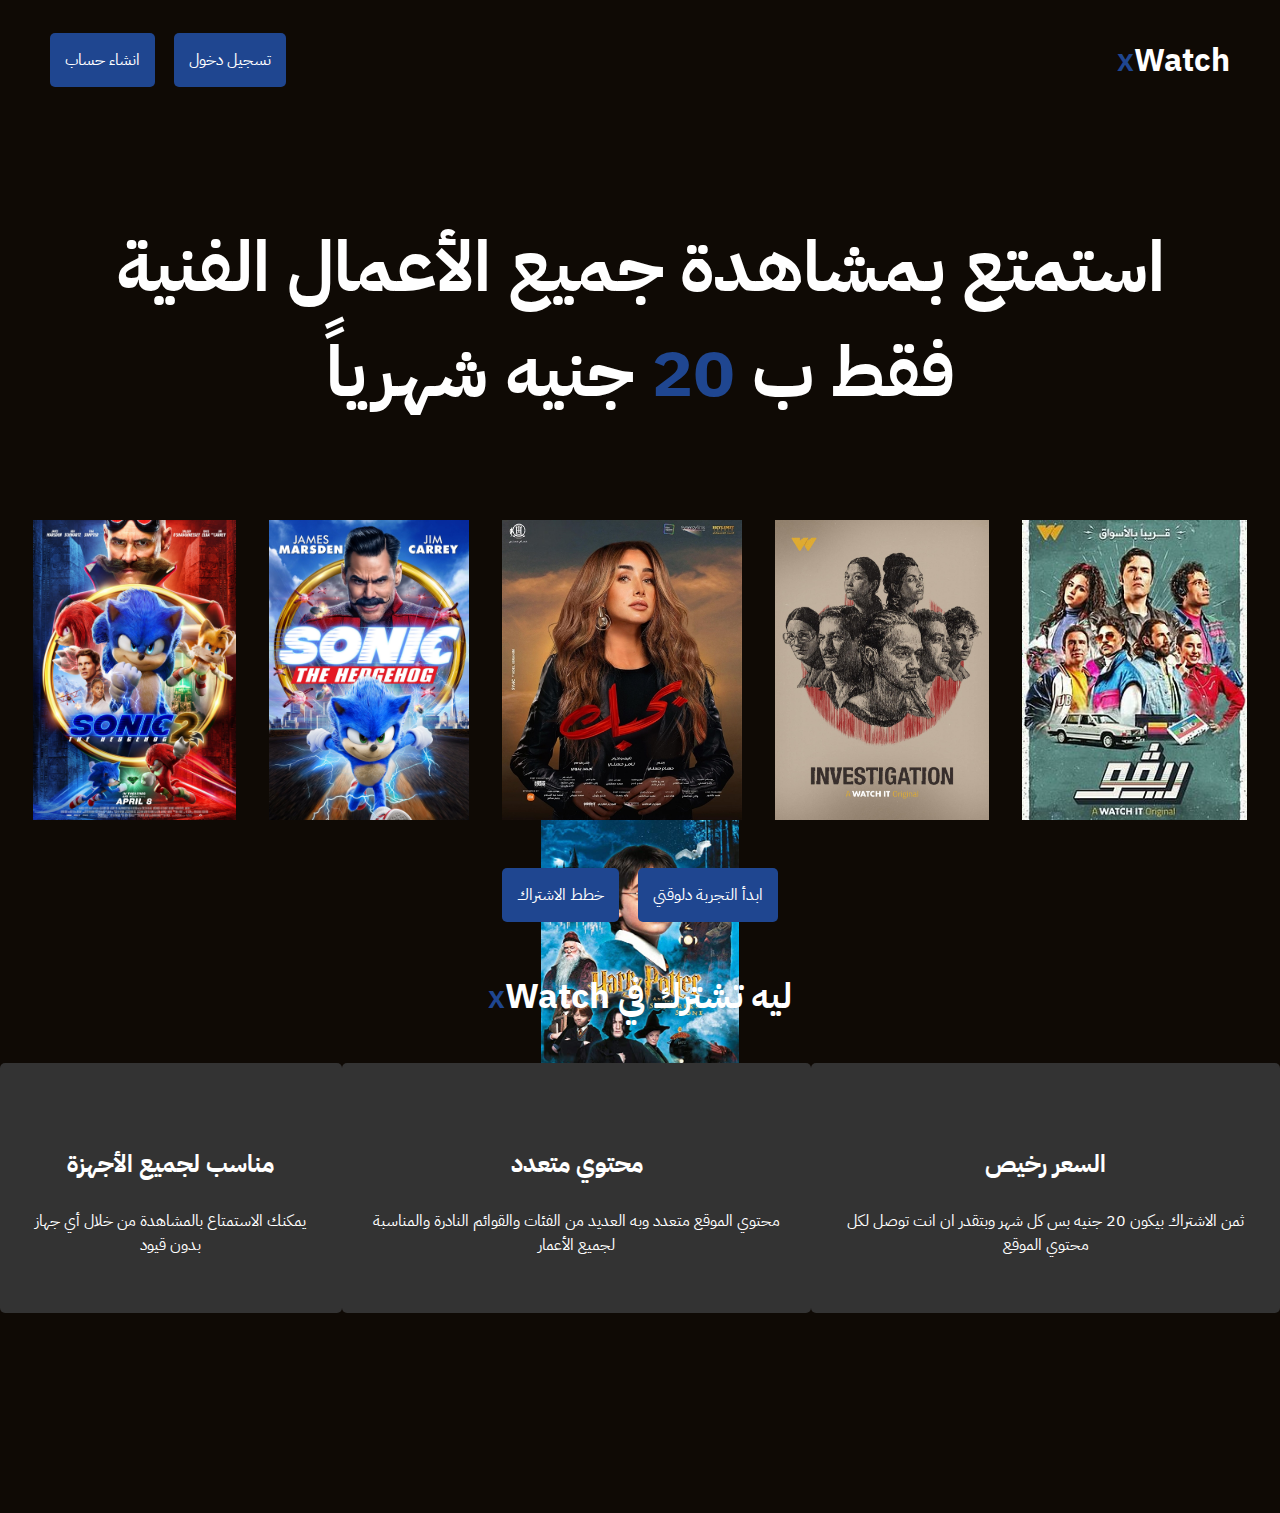
==== index.html @ 6e275387 "Adding the first day tasks" ====
<!DOCTYPE html>
<html lang="en">
<head>
    <meta charset="UTF-8">
    <meta http-equiv="X-UA-Compatible" content="IE=edge">
    <meta name="viewport" content="width=device-width, initial-scale=1.0">
    <title>XWatch</title>
    <link rel="stylesheet" href="style.css">
    <link rel="stylesheet" href="https://cdnjs.cloudflare.com/ajax/libs/font-awesome/6.2.0/css/all.min.css" integrity="sha512-xh6O/CkQoPOWDdYTDqeRdPCVd1SpvCA9XXcUnZS2FmJNp1coAFzvtCN9BmamE+4aHK8yyUHUSCcJHgXloTyT2A==" 
    crossorigin="anonymous" referrerpolicy="no-referrer" />
    <link rel="preconnect" href="https://fonts.googleapis.com">
    <link rel="preconnect" href="https://fonts.gstatic.com" crossorigin>
    <link href="https://fonts.googleapis.com/css2?family=IBM+Plex+Sans+Arabic:wght@100;200;300;400;500;600;700&family=Lalezar&display=swap" rel="stylesheet">
</head>
<body>
    <div class="container">
        <div class="header">
            <div class="logo">
                <h1><span>X</span>Watch</h1>
            </div>
            <div class="nav">
                <a href="" class="btn">تسجيل دخول</a>
                <a href="" class="btn">انشاء حساب</a>
            </div>
        </div>
        <div class="intro">
            <div class="textBox">
                <h1>استمتع بمشاهدة جميع الأعمال الفنية<br> فقط ب <span>20</span> جنيه شهرياً</h1>
            </div>
        </div>
        <div class="introIMG">
            <img src="images/card1.jpg" alt="">
            <img src="images/card2.jpg" alt="">
            <img src="images/card3.jpg" alt="">
            <img src="images/card4.jpg" alt="">
            <img src="images/card5.jpg" alt="">
            <img src="images/card6.jpg" alt="">
        </div>
        <div class="introBtn">
            <div class="btns">
                <a href="" class="btn">ابدأ التجربة دلوقتي</a>
                <a href="" class="btn">خطط الاشتراك</a>
            </div>
        </div>
        <div class="adv">
            <h2 id="title">ليه تشترك في <span>X</span>Watch</h2>
            <div class="advList">
                <div class="ad">
                    <h1><i class="fa-solid fa-coins"></i></h1>
                    <h2>السعر رخيص</h2>
                    <p>ثمن الاشتراك بيكون 20 جنيه بس كل شهر وبتقدر ان انت توصل لكل محتوي الموقع</p>
                </div>
                <div class="ad">
                    <h1><i class="fa-solid fa-tv"></i></h1>
                    <h2>محتوي متعدد</h2>
                    <p>محتوي الموقع متعدد وبه العديد من الفئات والقوائم النادرة والمناسبة لجميع الأعمار</p>
                </div>
                <div class="ad">
                    <h1><i class="fa-solid fa-mobile"></i></h1>
                    <h2>مناسب لجميع الأجهزة</h2>
                    <p>يمكنك الاستمتاع بالمشاهدة من خلال أي جهاز بدون قيود</p>
                </div>
            </div>
        </div>
    </div>
    <!-- Script File -->
    <script src="main.js"></script>
</body>
</html>
---- style.css ----
* {
    padding: 0;
    margin: 0;
    box-sizing: border-box;
}
body {
    direction: rtl;
    font-family: 'IBM Plex Sans Arabic', sans-serif;
    background-color: #0f0a05;
    color: white;
}
.container {
    width: 100%;
    height: 100vh;
}
.container .header {
    width: 100%;
    height: 120px;
    position: fixed;
    top: 0;
    left: 0;
    display: flex;
    justify-content: space-between;
    align-items: center;
    padding: 50px;
    background-color: #0f0a05;
}
.container .header .logo h1 {
    color: white;
}
.container .header .logo h1 span {
    color: #1F4690;
    font-size: 25px;
    font-weight: 900;
}
.nav :first-child {
    margin-left: 15px;
}
.btn {
    width: 240px;
    height: 40px;
    background-color: #1F4690;
    padding: 15px;
    border-radius: 5px;
    color: white;
    text-align: center;
    text-decoration: none;
}
.container .intro {
    margin-top: 120px;
    width: 100%;
    height: 400px;
    display: flex;
    justify-content: center;
    align-items: center;
    text-align: center;
}
.container .intro h1 {
    font-size: 70px;
}
.container .intro h1 span {
    color: #1F4690;
}
.container .introBtn {
    width: 100%;
    height: 150px;
    display: flex;
    justify-content: center;
    align-items: center;
}
.container .introBtn .btns :first-child {
    margin-left: 15px;
}
.container .introIMG {
    width: 100%;
    height: 300px;
    padding: 0;
    display: flex;
    justify-content: space-evenly;
    align-items: center;
    flex-wrap: wrap;
}
.container .introIMG img {
    height: 100%;
}
.container .adv{
    text-align: center;
    padding-bottom: 200px;
}
.container .adv #title {
    font-size: 35px;
    margin-bottom: 40px;
}
.container .adv #title span {
    color: #1F4690;
    font-size: 25px;
    font-weight: 900;
}
.container .adv .advList {
    width: 100%;
    height: 250px;
    display: flex;
    justify-content: space-evenly;
    align-items: center;
}
.container .adv .advList .ad {
    height: 100%;
    background-color: #333;
    padding: 30px;
    display: flex;
    flex-direction: column;
    justify-content: space-evenly;
    align-items: center;
    border-radius: 5px;
}
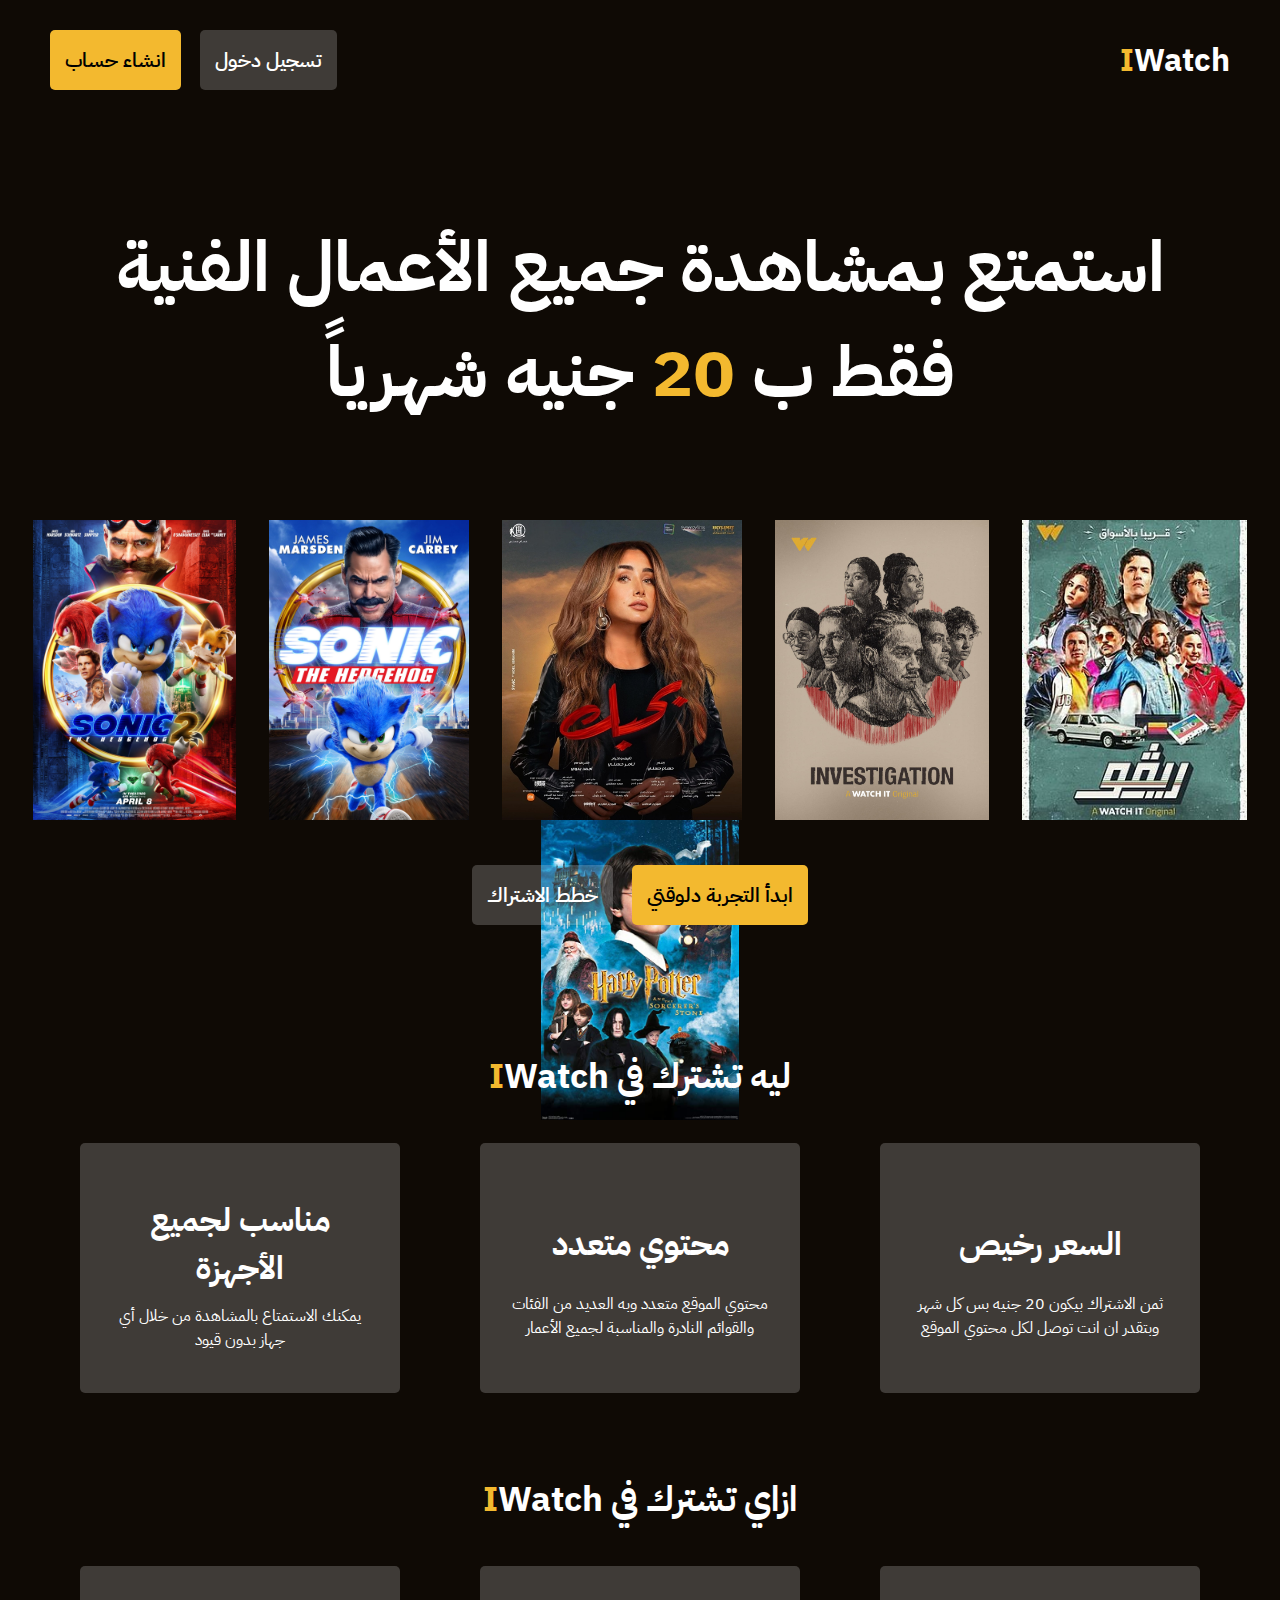
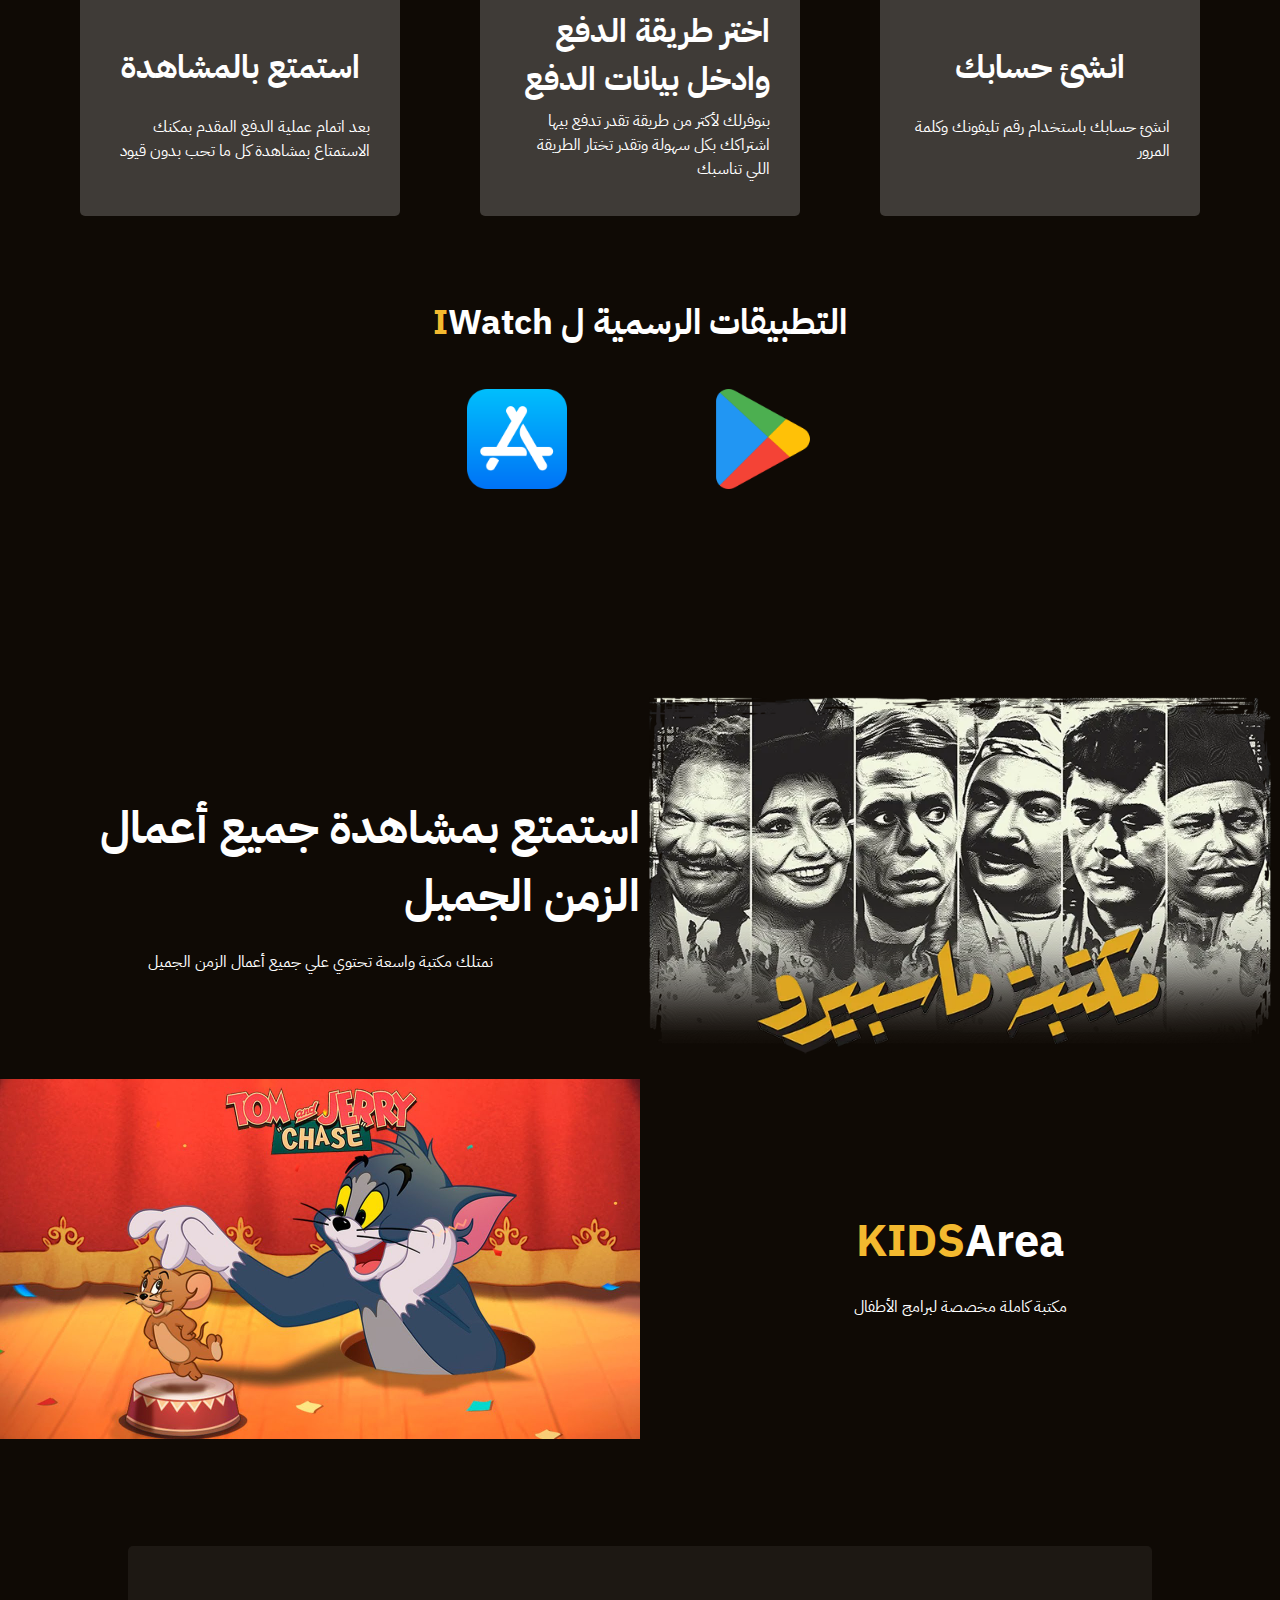
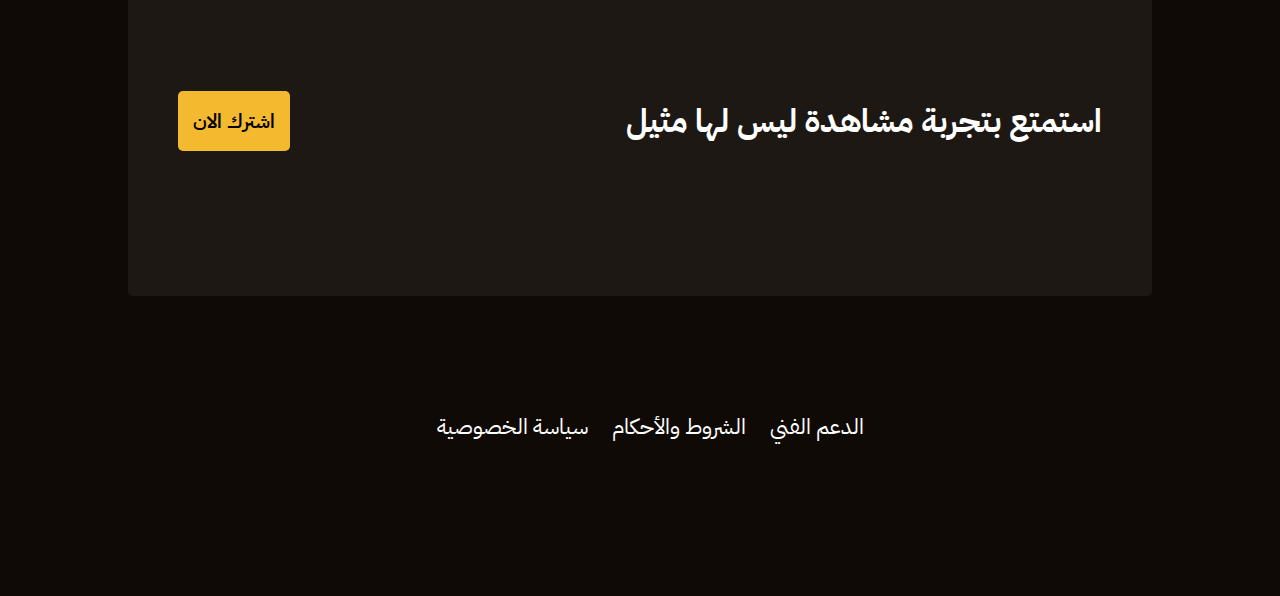
==== commit e355ccea: "Completing the main page" ====
--- a/index.html
+++ b/index.html
@@ -8,6 +8,7 @@
     <link rel="stylesheet" href="style.css">
     <link rel="stylesheet" href="https://cdnjs.cloudflare.com/ajax/libs/font-awesome/6.2.0/css/all.min.css" integrity="sha512-xh6O/CkQoPOWDdYTDqeRdPCVd1SpvCA9XXcUnZS2FmJNp1coAFzvtCN9BmamE+4aHK8yyUHUSCcJHgXloTyT2A==" 
     crossorigin="anonymous" referrerpolicy="no-referrer" />
+    <link rel='stylesheet' href='https://cdn-uicons.flaticon.com/uicons-solid-straight/css/uicons-solid-straight.css'>
     <link rel="preconnect" href="https://fonts.googleapis.com">
     <link rel="preconnect" href="https://fonts.gstatic.com" crossorigin>
     <link href="https://fonts.googleapis.com/css2?family=IBM+Plex+Sans+Arabic:wght@100;200;300;400;500;600;700&family=Lalezar&display=swap" rel="stylesheet">
@@ -16,11 +17,11 @@
     <div class="container">
         <div class="header">
             <div class="logo">
-                <h1><span>X</span>Watch</h1>
+                <h1><span>I</span>Watch</h1>
             </div>
             <div class="nav">
-                <a href="" class="btn">تسجيل دخول</a>
-                <a href="" class="btn">انشاء حساب</a>
+                <a href="" class="btn" id="login">تسجيل دخول</a>
+                <a href="" class="btn" id="signup">انشاء حساب</a>
             </div>
         </div>
         <div class="intro">
@@ -39,27 +40,112 @@
         <div class="introBtn">
             <div class="btns">
                 <a href="" class="btn">ابدأ التجربة دلوقتي</a>
-                <a href="" class="btn">خطط الاشتراك</a>
+                <a href="" class="btn" id="plansBtn">خطط الاشتراك</a>
             </div>
         </div>
         <div class="adv">
-            <h2 id="title">ليه تشترك في <span>X</span>Watch</h2>
+            <h2 id="title">ليه تشترك في <span>I</span>Watch</h2>
             <div class="advList">
                 <div class="ad">
                     <h1><i class="fa-solid fa-coins"></i></h1>
-                    <h2>السعر رخيص</h2>
+                    <h1>السعر رخيص</h1>
                     <p>ثمن الاشتراك بيكون 20 جنيه بس كل شهر وبتقدر ان انت توصل لكل محتوي الموقع</p>
                 </div>
                 <div class="ad">
                     <h1><i class="fa-solid fa-tv"></i></h1>
-                    <h2>محتوي متعدد</h2>
+                    <h1>محتوي متعدد</h1>
                     <p>محتوي الموقع متعدد وبه العديد من الفئات والقوائم النادرة والمناسبة لجميع الأعمار</p>
                 </div>
                 <div class="ad">
                     <h1><i class="fa-solid fa-mobile"></i></h1>
-                    <h2>مناسب لجميع الأجهزة</h2>
+                    <h1>مناسب لجميع الأجهزة</h1>
                     <p>يمكنك الاستمتاع بالمشاهدة من خلال أي جهاز بدون قيود</p>
                 </div>
+            </div>
+        </div>
+        <div class="steps">
+            <h2 id="title">ازاي تشترك في <span>I</span>Watch</h2>
+            <div class="stepsList">
+                <div class="step">
+                    <h1><i class="fa-solid fa-circle-user"></i></h1>
+                    <h1>انشئ حسابك</h1>
+                    <p>انشئ حسابك باستخدام رقم تليفونك وكلمة المرور</p>
+                </div>
+                <div class="step">
+                    <h1><i class="fa-solid fa-credit-card"></i></h1>
+                    <h1>اختر طريقة الدفع وادخل بيانات الدفع</h1>
+                    <p>بنوفرلك لأكتر من طريقة تقدر تدفع بيها اشتراكك بكل سهولة وتقدر تختار الطريقة اللي تناسبك</p>
+                </div>
+                <div class="step">
+                    <h1><i class="fi fi-ss-popcorn"></i></h1>
+                    <h1>استمتع بالمشاهدة</h1>
+                    <p>بعد اتمام عملية الدفع المقدم بمكنك الاستمتاع بمشاهدة كل ما تحب بدون قيود</p>
+                </div>
+            </div>
+        </div>
+        <div class="apps">
+            <h1 id="title">التطبيقات الرسمية ل <span>I</span>Watch</h1>
+            <div class="downDiv">
+                <div class="downloadIcons">
+                    <a href="https://play.google.com/store/apps/details?id=com.watchit.vod"><img src="images/googlePlay.png" alt=""></a>
+                    <a href="https://apps.apple.com/eg/app/watch-it-drama-movies/id1462196003"><img src="images/appStore.png" alt=""></a>
+                </div>
+            </div>
+        </div>
+        <div class="oldS">
+            <div class="imgBox">
+                <img src="images/oldS.jpg" alt="">
+            </div>
+            <div class="textBox">
+                <h1 id="fTitle">استمتع بمشاهدة جميع أعمال الزمن الجميل</h1>
+                <p>نمتلك مكتبة واسعة تحتوي علي جميع أعمال الزمن الجميل</p>
+            </div>
+        </div>
+        <div class="kids">
+            <div class="imgBox">
+                <img src="images/cartoon.jpg" alt="">
+            </div>
+            <div class="textBox">
+                <h1 id="fTitle"><span>KIDS</span>Area</h1>
+                <p id="kidsP">مكتبة كاملة مخصصة لبرامج الأطفال</p>
+            </div>
+        </div>
+        <div class="subBanner">
+            <div class="subDiv">
+                <div class="textBox">
+                    <h1>استمتع بتجربة مشاهدة ليس لها مثيل</h1>
+                </div>
+                <div class="btns">
+                    <a href="" class="btn">اشترك الان</a>
+                </div>
+            </div>
+        </div>
+        <div class="footer">
+            <div class="footerLinks">
+                <ul>
+                    <li><a href="">الدعم الفني</a></li>
+                    <li><a href="">الشروط والأحكام</a></li>
+                    <li><a href="">سياسة الخصوصية</a></li>
+                </ul>
+            </div>
+            <div class="social">
+                <div class="socialLinks">
+                <div>
+                    <a href=""><i class="fa-brands fa-facebook"></i></a>
+                </div>
+                <div>
+                    <a href=""><i class="fa-brands fa-instagram"></i></a>
+                </div>
+                <div>
+                    <a href=""><i class="fa-brands fa-twitter"></i></a>
+                </div>
+                <div>
+                    <a href=""><i class="fa-brands fa-youtube"></i></a>
+                </div>
+                <div>
+                    <a href=""><i class="fa-brands fa-tiktok"></i></a>
+                </div>
+            </div>
             </div>
         </div>
     </div>
--- a/style.css
+++ b/style.css
@@ -1,3 +1,8 @@
+:root {
+    --mainColor: #0f0a05;
+    --secColor: #f3b92f;
+    --thirdColor: rgba(255, 255, 255, 0.2);
+}
 * {
     padding: 0;
     margin: 0;
@@ -6,7 +11,7 @@
 body {
     direction: rtl;
     font-family: 'IBM Plex Sans Arabic', sans-serif;
-    background-color: #0f0a05;
+    background-color: var(--mainColor);
     color: white;
 }
 .container {
@@ -23,14 +28,13 @@
     justify-content: space-between;
     align-items: center;
     padding: 50px;
-    background-color: #0f0a05;
+    background-color: var(--mainColor);
 }
 .container .header .logo h1 {
     color: white;
 }
 .container .header .logo h1 span {
-    color: #1F4690;
-    font-size: 25px;
+    color: var(--secColor);
     font-weight: 900;
 }
 .nav :first-child {
@@ -39,12 +43,21 @@
 .btn {
     width: 240px;
     height: 40px;
-    background-color: #1F4690;
+    background-color: var(--secColor);
     padding: 15px;
     border-radius: 5px;
-    color: white;
     text-align: center;
     text-decoration: none;
+    color: black;
+    font-size: 20px;
+    font-weight: 600;
+}
+.btn:hover {
+    background-color: #ffb300;
+}
+.container .header #login {
+    background-color: var(--thirdColor);
+    color: white;
 }
 .container .intro {
     margin-top: 120px;
@@ -59,7 +72,7 @@
     font-size: 70px;
 }
 .container .intro h1 span {
-    color: #1F4690;
+    color: var(--secColor);
 }
 .container .introBtn {
     width: 100%;
@@ -67,10 +80,15 @@
     display: flex;
     justify-content: center;
     align-items: center;
+    margin-bottom: 80px;
 }
 .container .introBtn .btns :first-child {
     margin-left: 15px;
 }
+#plansBtn {
+    background-color: var(--thirdColor);
+    color: white;
+}
 .container .introIMG {
     width: 100%;
     height: 300px;
@@ -85,31 +103,198 @@
 }
 .container .adv{
     text-align: center;
-    padding-bottom: 200px;
-}
-.container .adv #title {
+    padding-bottom: 80px;
+}
+#title {
     font-size: 35px;
     margin-bottom: 40px;
-}
-.container .adv #title span {
-    color: #1F4690;
-    font-size: 25px;
+    text-align: center;
+    display: block;
+}
+#title span {
+    color: var(--secColor);
     font-weight: 900;
 }
-.container .adv .advList {
+.container .adv .advList,
+.container .steps .stepsList {
     width: 100%;
     height: 250px;
     display: flex;
     justify-content: space-evenly;
     align-items: center;
 }
-.container .adv .advList .ad {
-    height: 100%;
-    background-color: #333;
+.container .adv .advList .ad,
+.container .steps .stepsList .step {
+    height: 100%;
+    width: calc(100% / 4);
+    background-color: var(--thirdColor);
     padding: 30px;
     display: flex;
     flex-direction: column;
     justify-content: space-evenly;
     align-items: center;
     border-radius: 5px;
+}
+.container .adv .advList .ad i,
+.container .steps .stepsList .step i {
+    color: var(--secColor);
+}
+.container .steps {
+    margin-bottom: 80px;
+}
+.apps {
+    padding-bottom: 200px;
+}
+.container .apps .downDiv {
+    width: 100%;
+    height: 100px;
+    display: flex;
+    flex-direction: column;
+    justify-content: space-between;
+    align-items: center;
+}
+.container .apps .downDiv #title {
+    width: 50%;
+    height: 100%;
+    margin-bottom: 80px;
+}
+.container .apps .downDiv .downloadIcons {
+    width: 50%;
+    height: 100%;
+    display: flex;
+    justify-content: space-evenly;
+    align-items: center;
+}
+.container .apps .downDiv .downloadIcons a {
+    height: 100%;
+    width: 100px;
+}
+.container .apps .downDiv .downloadIcons a img {
+    width: 100%;
+    height: 100%;
+}
+.apps #subtitle {
+    padding: 50px;
+    font-size: 35px;
+    display: block;
+}
+#subtitle span {
+    color: var(--secColor);
+}
+.oldS,
+.kids {
+    width: 100%;
+    display: flex;
+    justify-content: space-between;
+    align-items: center;
+}
+.kids {
+    flex-direction: row-reverse;
+}
+.oldS .imgBox,
+.oldS .textBox,
+.kids .imgBox,
+.kids .textBox {
+    width: 50%;
+}
+.oldS .imgBox img,
+.kids .imgBox img {
+    width: 100%;
+    height: 100%;
+}
+.oldS .textBox h1 {
+    font-size: 45px;
+    font-weight: 900;
+    margin-bottom: 20px;
+}
+.kids .textBox,
+.oldS .textBox {
+    display: flex;
+    justify-content: space-between;
+    align-items: center;
+    flex-direction: column;
+}
+.oldS .textBox h1,
+.kids .textBox h1{
+    margin-bottom: 20px;
+}
+#fTitle {
+    font-size: 45px;
+    font-weight: 900;
+    margin-bottom: 20px;
+}
+#fTitle span {
+    color: var(--secColor);
+}
+.subBanner {
+    margin: 100px 0;
+    width: 100%;
+    height: 350px;
+    display: flex;
+    justify-content: center;
+    align-items: center;
+}
+.subBanner .subDiv {
+    width: 80%;
+    height: 100%;
+    background-color: #ffffff0f;
+    padding: 50px;
+    display: flex;
+    justify-content: space-between;
+    align-items: center;
+    border-radius: 5px;
+}
+.subBanner .subDiv .textBox {
+    display: flex;
+    justify-content: center;
+    align-items: center;
+}
+.footer {
+    width: 100%;
+    height: 200px;
+}
+.footer .footerLinks {
+    width: 100%;
+    height: 60px;
+    display: flex;
+    justify-content: center;
+    align-items: center;
+    padding: 15px;
+    margin-bottom: 40px;
+}
+.footer .footerLinks ul {
+    list-style-type: none;
+}
+.footer .footerLinks ul li {
+    display: inline-block;
+    margin-left: 20px;
+}
+.footer .footerLinks ul li a {
+    text-decoration: none;
+    color: white;
+    font-size: 22px;
+}
+.footer .footerLinks ul li a:hover {
+    text-decoration: underline;
+}
+.footer .social {
+    width: 100%;
+    height: 60px;
+    display: flex;
+    justify-content: center;
+    align-items: center;
+}
+.footer .social .socialLinks {
+    width: 28%;
+    height: 100%;
+    display: flex;
+    justify-content: space-around;
+    align-items: center;
+}
+.footer .social .socialLinks a {
+    color: white;
+    font-size: 30px;
+}
+.footer .social .socialLinks a:hover {
+    color: var(--secColor);
 }